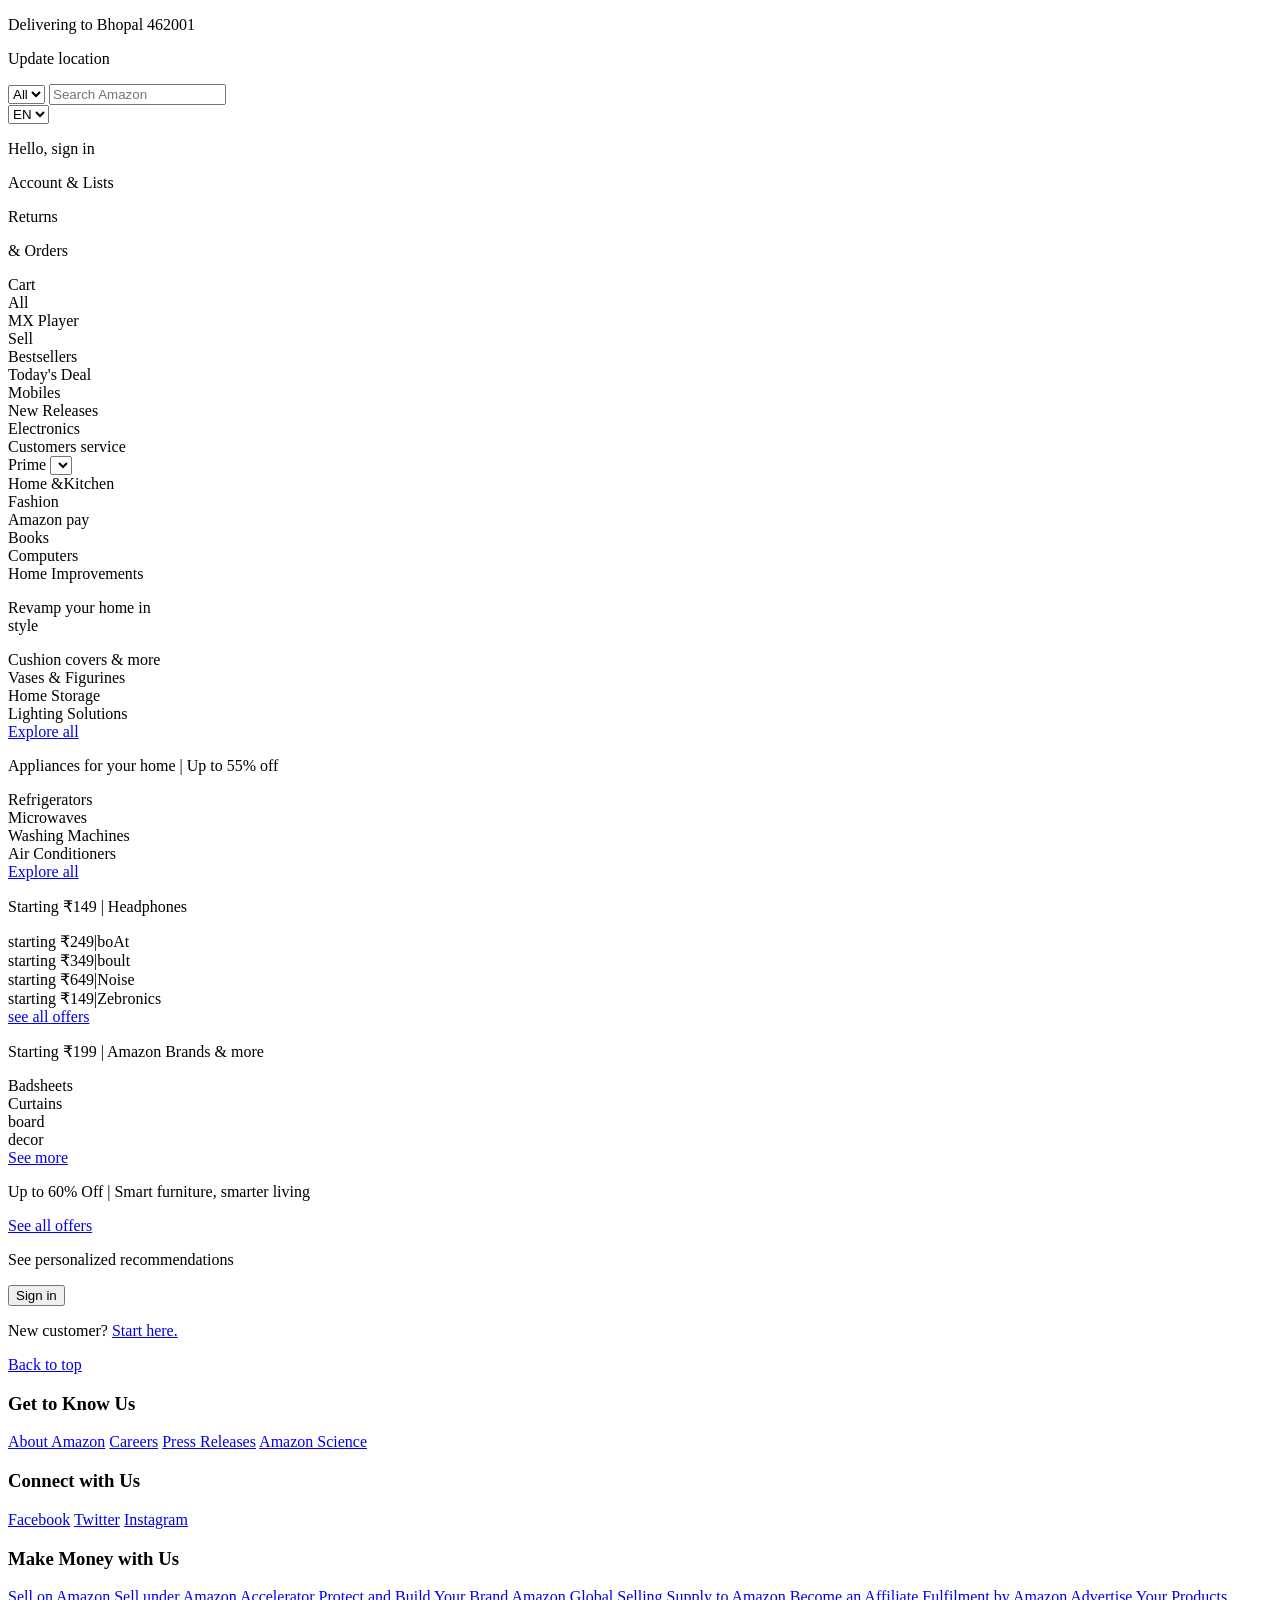
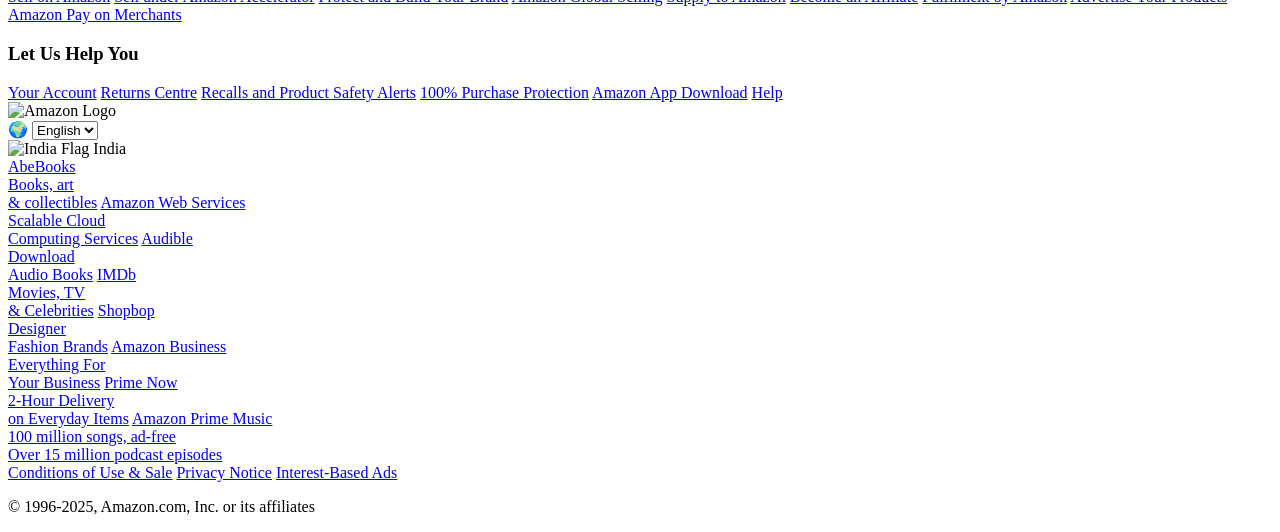
==== index.html @ 0b6915ec "Updated CSS paths to new images folder" ====
<!DOCTYPE html>
<html lang="en">
<head>
    <link rel="stylesheet" href="/CSS/PROJECT/style.css">
    <link rel="stylesheet" href="https://cdnjs.cloudflare.com/ajax/libs/font-awesome/7.0.1/css/all.min.css" integrity="sha512-2SwdPD6INVrV/lHTZbO2nodKhrnDdJK9/kg2XD1r9uGqPo1cUbujc+IYdlYdEErWNu69gVcYgdxlmVmzTWnetw==" crossorigin="anonymous" referrerpolicy="no-referrer" />
    <meta charset="UTF-8">
    <meta name="viewport" content="width=device-width, initial-scale=1.0">
    <title>amazon</title>
</head>
<body>

    <header>
        <a id="top"></a>

        <!-- navbar -->
        <div class="navbar">

            <div class="navlogo border">
                <div class="logo">
                </div>
            </div>

            <div class="nav-address border">
                <p class="add-first"> Delivering to Bhopal 462001</p>
                <div class="add-icon">
                        <i class="fa-solid fa-location-dot"></i>
                        <p class="add-second">Update location</p> 
                </div>
            </div>

            <div class="box3 border">
                <select class="search-select">
                    <option value="">All</option>
                    <option value="">lol</option>
                </select>

                    <input placeholder="Search Amazon" class="search-amazon">
                

                <div class="search-icon">
                    <i class="fa-solid fa-magnifying-glass"></i>
                </div>

            </div>

            <div class="box4 border">

                <div class="country-flag"></div>

                <select class="select-language">
                    <option value="">EN</option>
                    <option value="">HI</option>
                </select>

            </div>

            <div class="box5 border">
                <p ><span>Hello, sign in</span></p>
                <p class="nav-sec">Account & Lists</p>

            </div>

            <div class="box6 border">
                <p ><span>Returns</span></p>
                <p class="nav-sec">& Orders</p>

            </div>

            <div class="box7 border">

                <i class="fa-solid fa-cart-shopping"></i>
                Cart

            </div>

        </div>

        <!-- nav bar below navbar -->
         <div class="nav-below-nav">

            <div class="same-box"><i class="fa-solid fa-bars"></i>All</div>
            <div class="same-box">MX Player</div>
            <div class="same-box">Sell</div>
            <div class="same-box">Bestsellers</div>
            <div class="same-box">Today's Deal</div>
            <div class="same-box">Mobiles</div>
            <div class="same-box">New Releases</div>
            <div class="same-box">Electronics</div>
            <div class="same-box">Customers service</div>
            <div class="same-box"> Prime <select name="" id=""></select></div>
            <div class="same-box">Home &Kitchen</div>
            <div class="same-box">Fashion</div>
            <div class="same-box">Amazon pay</div>
            <div class="same-box">Books</div>
            <div class="same-box">Computers</div>
            <div class="same-box">Home Improvements</div>
            
         </div>

         <!-- HERO IMAGE -->

        <div class="hero-image"></div>

         <!-- 4 Boxes Below Hero -->
        <div class="box-container">

            <!-- Box 1 -->
            <div class="images-below-image1">
                <p>Revamp your home in <br>style</p>
                <div class="image-grid">
                    <div class="img-box">
                        <div class="ibi1"></div>
                        <span>Cushion covers & more</span>
                    </div>
                    <div class="img-box">
                        <div class="ibi2"></div>
                        <span>Vases & Figurines</span>
                </div>
                    <div class="img-box">
                        <div class="ibi3"></div>
                        <span>Home Storage</span>
                    </div>
                    <div class="img-box">
                        <div class="ibi4"></div>
                        <span>Lighting Solutions</span>
                    </div>
                </div>
                <a href="#">Explore all</a>
            </div>

            <!-- Box 2 -->
            <div class="images-below-image1">
                <p>Appliances for your home | Up to 55% off</p>
                <div class="image-grid">
                    <div class="img-box">
                        <div class="ibi11"></div>
                        <span>Refrigerators</span>
                    </div>
                    <div class="img-box">
                        <div class="ibi21"></div>
                        <span>Microwaves</span>
                    </div>
                    <div class="img-box">
                        <div class="ibi31"></div>
                        <span>Washing Machines</span>
                    </div>
                    <div class="img-box">
                        <div class="ibi41"></div>
                        <span>Air Conditioners</span>
                    </div>
                </div>
                <a href="#">Explore all</a>
            </div>

            <!-- Box 3 -->
            <div class="images-below-image1">
                <p>Starting ₹149 | Headphones</p>
                <div class="image-grid">
                    <div class="img-box">
                        <div class="ibi1c"></div>
                        <span>starting ₹249|boAt</span>
                    </div>
                    <div class="img-box">
                        <div class="ibi2c"></div>
                        <span>starting ₹349|boult</span>
                    </div>
                    <div class="img-box">
                        <div class="ibi3c"></div>
                        <span>starting ₹649|Noise</span>
                    </div>
                    <div class="img-box">
                        <div class="ibi4c"></div>
                        <span>starting ₹149|Zebronics</span>
                    </div>
                </div>
                <a href="#">see all offers</a>
            </div>

            <!-- Box 4 -->
            <div class="images-below-image1">
                <p>Starting ₹199 | Amazon Brands & more</p>
                <div class="image-grid">
                    <div class="img-box">
                        <div class="ibi1d"></div>
                        <span>Badsheets</span>
                    </div>
                    <div class="img-box">
                        <div class="ibi2d"></div>
                        <span>Curtains</span>
                    </div>
                    <div class="img-box">
                        <div class="ibi3d"></div>
                        <span>board</span>
                    </div>
                    <div class="img-box">
                        <div class="ibi4d"></div>
                        <span>decor</span>
                    </div>
                </div>
                <a href="#">See more</a>
            </div>
        </div>


         <!-- images below hero image  -->
        <!-- Smart Furniture Offer Section -->
        <div class="offer-section">
            <p class="offer-title">Up to 60% Off | Smart furniture, smarter living</p>
            <div class="offer-images">
                <div class="offer-img oi1"></div>
                <div class="offer-img oi2"></div>
                <div class="offer-img oi3"></div>
                <div class="offer-img oi4"></div>
            </div>
            <a href="#" class="offer-link">See all offers</a>
        </div>

        <!-- Personalized Recommendations Section -->
        <div class="recommend-section">
            <p class="recommend-title">See personalized recommendations</p>
            <button class="signin-btn">Sign in</button>
            <p class="new-customer">New customer? <a href="#">Start here.</a></p>
        </div>







        <footer>

            <a href="#top" class="back-to-top">Back to top</a>



            <div class="footerr">
            <div class="footer-column">
                <h3>Get to Know Us</h3>
                <a href="#">About Amazon</a>
                <a href="#">Careers</a>
                <a href="#">Press Releases</a>
                <a href="#">Amazon Science</a>
            </div>

            <div class="footer-column">
                <h3>Connect with Us</h3>
                <a href="#">Facebook</a>
                <a href="#">Twitter</a>
                <a href="#">Instagram</a>
            </div>

            <div class="footer-column">
                <h3>Make Money with Us</h3>
                <a href="#">Sell on Amazon</a>
                <a href="#">Sell under Amazon Accelerator</a>
                <a href="#">Protect and Build Your Brand</a>
                <a href="#">Amazon Global Selling</a>
                <a href="#">Supply to Amazon</a>
                <a href="#">Become an Affiliate</a>
                <a href="#">Fulfilment by Amazon</a>
                <a href="#">Advertise Your Products</a>
                <a href="#">Amazon Pay on Merchants</a>
            </div>

            <div class="footer-column">
                <h3>Let Us Help You</h3>
                <a href="#">Your Account</a>
                <a href="#">Returns Centre</a>
                <a href="#">Recalls and Product Safety Alerts</a>
                <a href="#">100% Purchase Protection</a>
                <a href="#">Amazon App Download</a>
                <a href="#">Help</a>
            </div>
            </div>


            <!-- .........................................footer last second div...................... -->
            <!-- Bottom Footer Section -->
            <div class="footer-bottom">
            <img src="/CSS/PROJECT/Amazon-logo-white.svg.png" alt="Amazon Logo" class="footer-logo">

            <div class="footer-options">
                <div class="language-option">
                🌍
                <select>
                    <option>English</option>
                    <option>हिन्दी</option>
                    <option>தமிழ்</option>
                    <option>తెలుగు</option>
                </select>
                </div>

                <div class="country-option">
                <img src="https://flagcdn.com/w40/in.png" alt="India Flag" class="flag-icon">
                <span>India</span>
                </div>
            </div>
            </div>

            <!--Move this OUTSIDE of footer-bottom -->
            <div class="footer-last">
            <div class="footer-last-links">
                <a href="#">AbeBooks<br>Books, art<br>& collectibles</a>
                <a href="#">Amazon Web Services<br>Scalable Cloud<br>Computing Services</a>
                <a href="#">Audible<br>Download<br>Audio Books</a>
                <a href="#">IMDb<br>Movies, TV<br>& Celebrities</a>
                <a href="#">Shopbop<br>Designer<br>Fashion Brands</a>
                <a href="#">Amazon Business<br>Everything For<br>Your Business</a>
                <a href="#">Prime Now<br>2-Hour Delivery<br>on Everyday Items</a>
                <a href="#">Amazon Prime Music<br>100 million songs, ad-free<br>Over 15 million podcast episodes</a>
            </div>

            <div class="footer-last-bottom">
                <a href="#">Conditions of Use & Sale</a>
                <a href="#">Privacy Notice</a>
                <a href="#">Interest-Based Ads</a>
                <p>© 1996-2025, Amazon.com, Inc. or its affiliates</p>
            </div>
            </div>





        </footer>


       






</body>
</html>
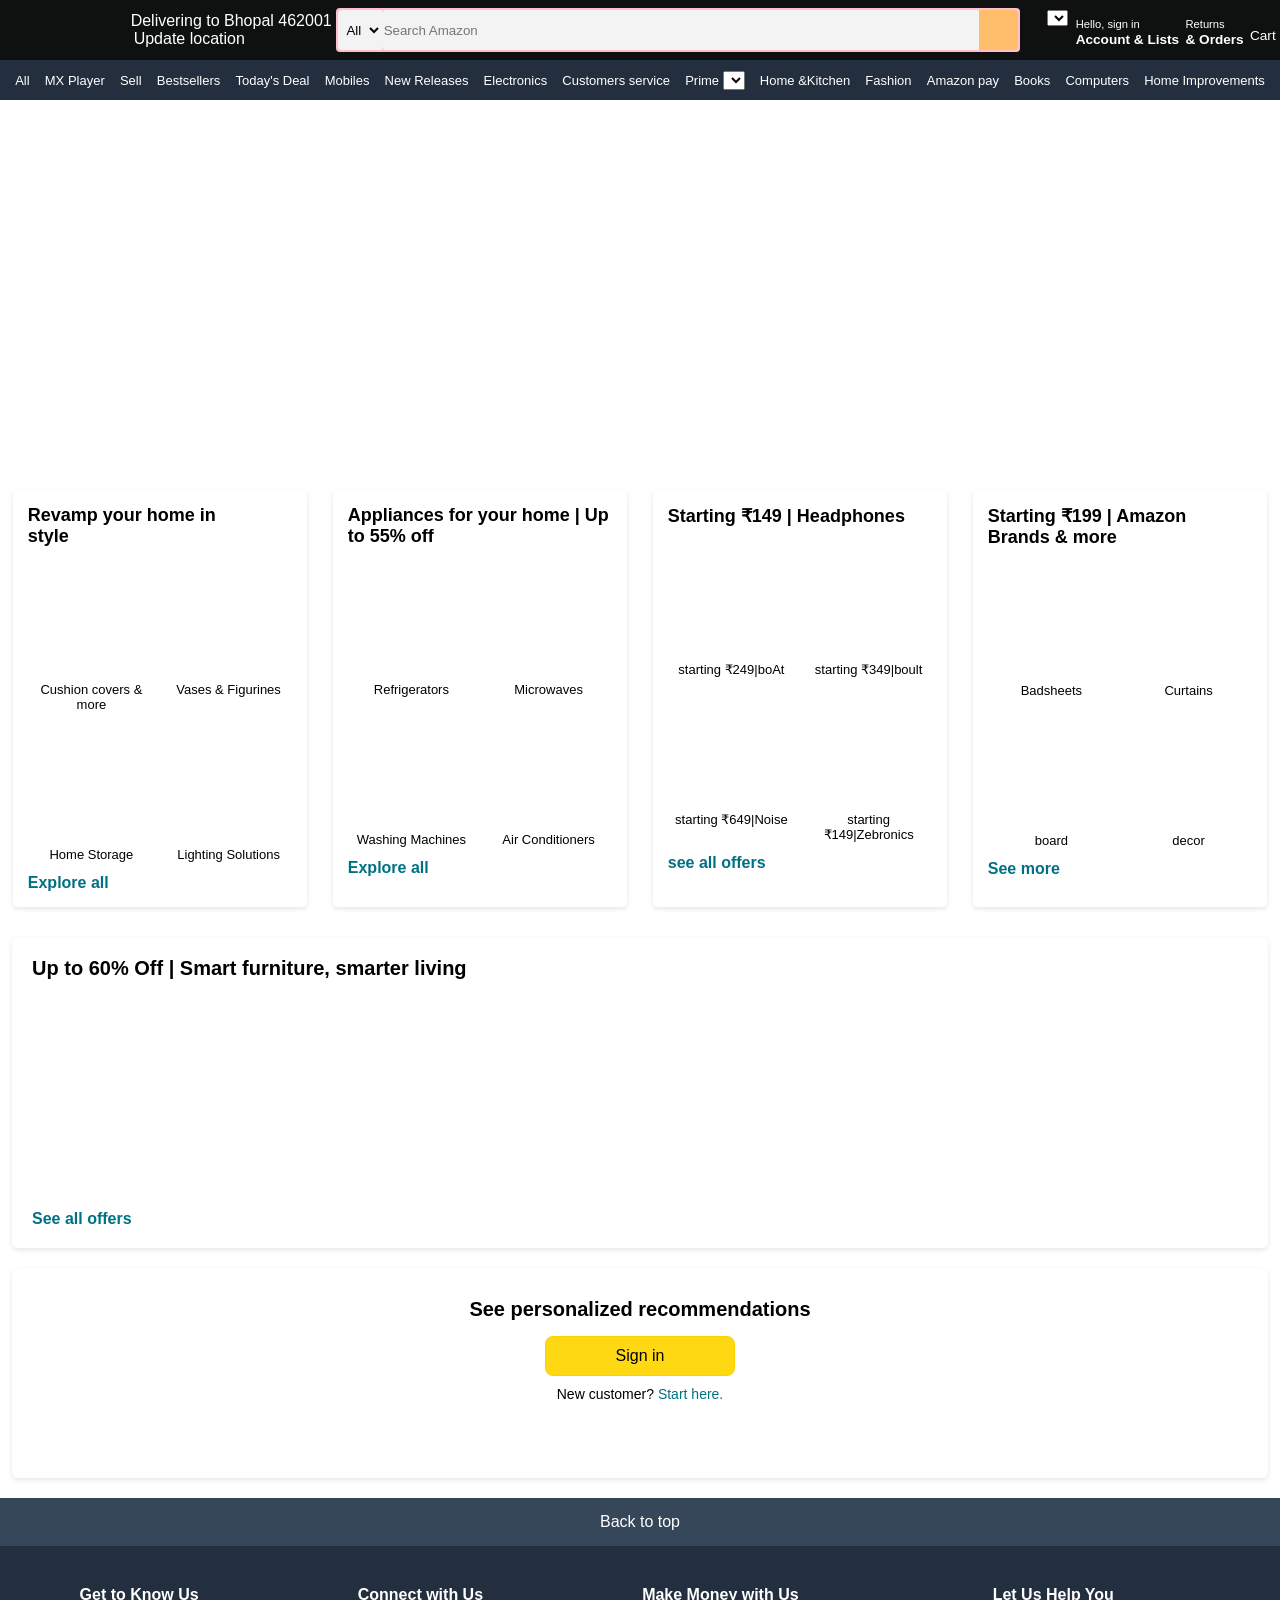
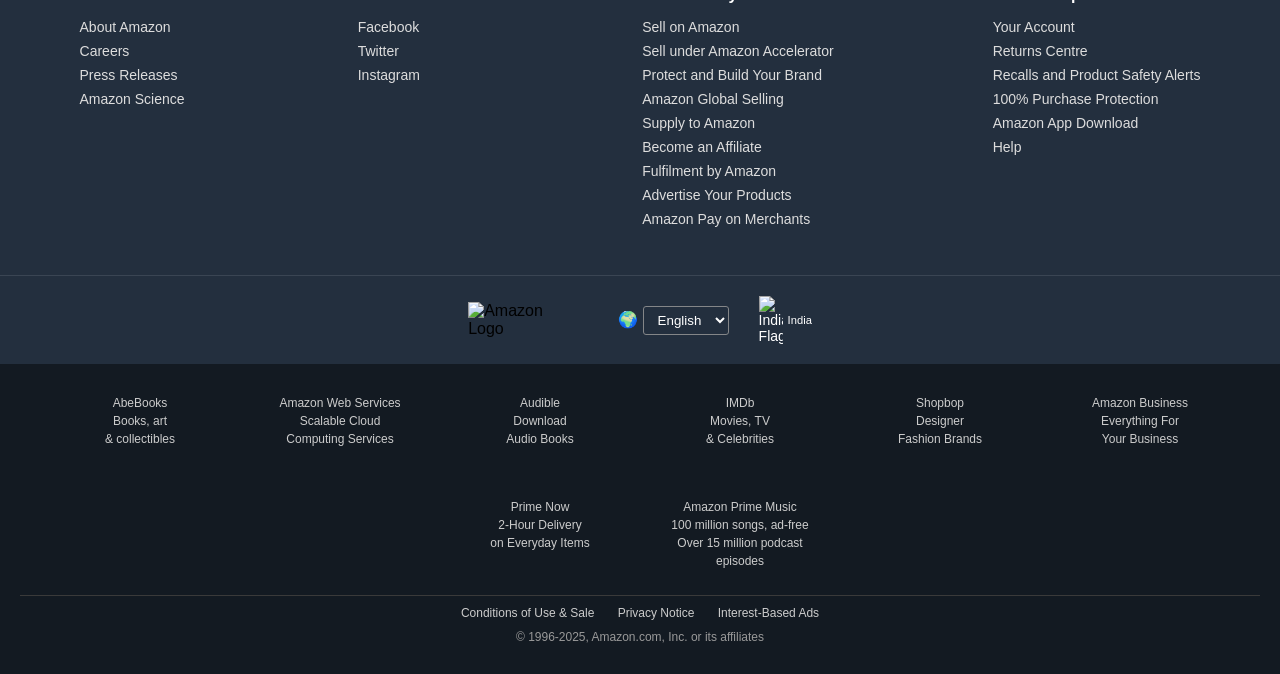
==== commit ad0ede96: "Update index.html Signed-off-by: keshav kourav <160245801+keshavkourav@users.noreply.github.com>" ====
--- a/index.html
+++ b/index.html
@@ -1,7 +1,9 @@
 <!DOCTYPE html>
 <html lang="en">
 <head>
-    <link rel="stylesheet" href="/CSS/PROJECT/style.css">
+    <!-- <link rel="stylesheet" href="CSS/PROJECT/style.css"> -->
+    <link rel="stylesheet" href="style.css">
+
     <link rel="stylesheet" href="https://cdnjs.cloudflare.com/ajax/libs/font-awesome/7.0.1/css/all.min.css" integrity="sha512-2SwdPD6INVrV/lHTZbO2nodKhrnDdJK9/kg2XD1r9uGqPo1cUbujc+IYdlYdEErWNu69gVcYgdxlmVmzTWnetw==" crossorigin="anonymous" referrerpolicy="no-referrer" />
     <meta charset="UTF-8">
     <meta name="viewport" content="width=device-width, initial-scale=1.0">
@@ -334,4 +336,4 @@
 
 
 </body>
-</html>+</html>
--- a/style.css
+++ b/style.css
@@ -0,0 +1,527 @@
+*{
+    margin: 0;
+    font-family: Arial;
+    border:border-box;
+
+}
+.navbar{
+    height: 60px;
+    background-color: #0f1111;
+    color: white;
+    display: flex;
+    align-items: center;
+    justify-content: space-evenly;
+}
+
+/* ...............................................BOX-1-NAVBAR................................................................... */
+.logo{
+
+    background-image:url("/CSS/PROJECT/images/amazon-logo-editorial-icon-isolated-600nw-2333488123.webp");
+    background-size: cover;
+    height: 55px;
+    width: 120px;
+    font-size: 1.4rem;
+}
+.border{
+    border: 2px solid transparent;
+}
+.border:hover{
+    border: 2px solid white;
+}
+
+/* ...............................................BOX-2-NAVBAR................................................................... */
+.add-icon{
+    display: flex;
+    align-items:center;
+
+}    
+.addd-first{
+    color: #cccccc;
+    font-size:0.85rem;
+    margin-right: 15px;
+}
+.add-second{
+    font-size: 1rem;
+    margin-left: 3px;
+}
+/* ...............................................BOX-3-NAVBAR................................................................... */
+.box3{
+    display: flex;
+    background-color: pink;
+    width: 680px;
+    height: 40px;
+    border-radius: 4px;
+    justify-content: space-evenly ;
+}
+.search-select{
+    background-color: #f3f3f3;
+    width: 50px;
+    text-align: center;
+    border-top-left-radius: 4px;
+    border-bottom-left-radius: 4px;
+    border:none;
+}
+.search-amazon{
+    background-color: #f3f3f3;
+    width: 100%;
+    border-top-left-radius: 4px;
+    border-bottom-left-radius: 4px;
+    border: none;
+
+
+}
+.search-icon{
+    background-color: #febd69;
+    width: 45px;
+    height: 40px;
+    border-top-right-radius: 4px;
+    border-bottom-right-radius: 4px;
+    
+    border: none;
+
+    display: flex;
+    justify-content: center;
+    align-items: center;
+    font-size: 1.2rem;
+    
+
+}
+.search-amazon :hover{
+    border: 2px solid #f3f3f3;}
+/* ...............................................BOX-4-NAVBAR................................................................... */
+
+.box4{
+    display: flex;
+    width: 45px;
+    height: 40px;
+    justify-content: center;
+
+}
+.select-language{
+   height: 16.2px;
+    width: 21.6px;
+}
+.country-flag{
+    
+    height: 16.2px;
+    width: 21.6px;
+    background-image: url("/CSS/PROJECT/images/download.png");
+    background-size: cover;
+    
+}
+/* ...............................................BOX-5-NAVBAR................................................................... */
+.box5{
+
+}
+span{
+    font-size: 0.7rem;
+
+}
+.nav-sec{
+    font-size: 0.85rem;
+    font-weight: 700;
+
+}
+
+
+/* ...............................................BOX-6-NAVBAR................................................................... */
+ .box7 i {
+    font-size: 30px;
+ }
+ .box7{
+    font-size: 0.85rem;
+ }
+
+ /* ..!!!!!!!!!!!!!!!!!!!!!!!!!!!!!!!!.............navbar completed..............!!!!!!!!!!!!!!!!!!!!!!!!!!!!!!!!!!!!!!!!!!!!!!!!!!........ */
+
+ /* ..............................................below-NAVBAR................................................................... */
+
+ .nav-below-nav{
+    height: 40px;
+    background-color: #232f3e;
+    color: white;
+    display: flex;
+    align-items: center;
+    justify-content: space-evenly;
+    font-size: small;
+    font-weight: 400;
+
+ }
+/* ..!!!!!!!!!!!!!!!!!!!!!!!!!!!!!!!!.............below-navbar completed..............!!!!!!!!!!!!!!!!!!!!!!!!!!!!!!!!!!!!!!!!!!!!!!!!!!........ */
+
+/* ..............................................Hero image and below hero image .................................................................. */
+/* Sliding Hero Image */
+.hero-image {
+    width: 100%;
+    height: 580px;
+    background-size: cover;
+    background-position: center;
+    animation: slideHero 12s infinite steps(1);
+    position: relative;
+    z-index: 0;
+}
+
+@keyframes slideHero {
+    0%  { background-image: url("/CSS/PROJECT/images/PC_Hero_2x-toys_1._CB582765723_.jpg"); }
+    33%   { background-image: url("/CSS/PROJECT/images/h1.png"); }
+    63%  { background-image: url("/CSS/PROJECT/images/PC_PB_Leadup_ASIN_Date._CB801963094_.jpg"); }
+    100%  { background-image: url("/CSS/PROJECT/images/PC_Hero_1_3000._CB582457311_.jpg"); }
+    
+}
+
+/* Boxes Container */
+.box-container {
+    display: flex;
+    justify-content: space-around;
+    flex-wrap: wrap;
+    margin-top: -200px; /* overlap with hero */
+    position: relative;
+    z-index: 1;
+}
+
+/* Individual White Boxes */
+.images-below-image1 {
+    width: 23%;
+    background-color: white;
+    border-radius: 5px;
+    padding: 15px;
+    box-sizing: border-box;
+    margin: 10px 0;
+    box-shadow: 0 2px 5px rgba(0,0,0,0.1);
+}
+
+.images-below-image1 p {
+    font-size: 18px;
+    font-weight: bold;
+    margin-bottom: 10px;
+}
+
+/* Grid layout 2x2 */
+.image-grid {
+    display: grid;
+    grid-template-columns: repeat(2, 1fr);
+    grid-gap: 10px;
+}
+
+/* Small image + text container */
+.img-box {
+    text-align: center;
+}
+
+/* Small images */
+.img-box div {
+    width: 100%;
+    height: 120px;
+    background-size: cover;
+    background-position: center;
+    border-radius: 4px;
+}
+
+/* Image labels */
+.img-box span {
+    display: block;
+    font-size: 13px;
+    margin-top: 5px;
+}
+
+/* Replace these with your own images */
+.ibi1 { background-image: url(/CSS/PROJECT/images/ibi11.jpg); }
+.ibi2 { background-image: url(/CSS/PROJECT/images/ibi12.jpg); }
+.ibi3 { background-image: url(/CSS/PROJECT/images/ibi13.jpg); }
+.ibi4 { background-image: url(/CSS/PROJECT/images/ibi14.jpg); }
+
+.ibi11 { background-image: url(/CSS/PROJECT/images/refr.jpg); }
+.ibi21{ background-image: url(/CSS/PROJECT/images/microwave.jpg); }
+.ibi31 { background-image: url(/CSS/PROJECT/images/wm.jpg); }
+.ibi41 { background-image: url(/CSS/PROJECT/images/ac.jpg); }
+
+.ibi1c { background-image: url(/CSS/PROJECT/images/12.jpg); }
+.ibi2c{ background-image: url(/CSS/PROJECT/images/22.jpg); }
+.ibi3c{ background-image: url(/CSS/PROJECT/images/32.jpg); }
+.ibi4c{ background-image: url(/CSS/PROJECT/images/42.jpg); }
+
+.ibi1d { background-image: url(/CSS/PROJECT/images/a.jpg); }
+.ibi2d { background-image: url(/CSS/PROJECT/images/b.jpg); }
+.ibi3d { background-image: url(/CSS/PROJECT/images/c.jpg); }
+.ibi4d { background-image: url(/CSS/PROJECT/images/d.jpg); }
+
+/* Explore link */
+.images-below-image1 a {
+    display: inline-block;
+    margin-top: 12px;
+    color: #007185;
+    text-decoration: none;
+    font-weight: bold;
+}
+.images-below-image1 a:hover {
+    color: #c7511f;
+}
+
+/* ..!!!!!!!!!!!!!!!!!!!!!!!!!!!!!!!!.............below hero image and hero image completed..............!!!!!!!!!!!!!!!!!!!!!!!!!!!!!!!!!!!!!!!!!!!!!!!!!!........ *
+
+
+/* Offer Section */
+.offer-section {
+    background-color: white;
+    width: 95%;
+    margin: 20px auto;
+    padding: 20px;
+    border-radius: 6px;
+    box-shadow: 0 2px 5px rgba(0,0,0,0.1);
+}
+
+.offer-title {
+    font-size: 20px;
+    font-weight: bold;
+    margin-bottom: 15px;
+}
+
+.offer-images {
+    display: flex;
+    justify-content: space-between;
+    flex-wrap: wrap;
+}
+
+.offer-img {
+    width: 23%;
+    height: 200px;
+    background-size: cover;
+    background-position: center;
+    border-radius: 6px;
+}
+
+/* Replace these with your real image URLs */
+.oi1 { background-image: url(/CSS/PROJECT/images/x44.jpg); }
+.oi2 { background-image: url(/CSS/PROJECT/images/x22.jpg); }
+.oi3 { background-image: url(/CSS/PROJECT/images/x3.jpg); }
+.oi4 { background-image: url(/CSS/PROJECT/images/x4.jpg); }
+
+.offer-link {
+    display: inline-block;
+    margin-top: 15px;
+    color: #007185;
+    text-decoration: none;
+    font-weight: bold;
+}
+
+.offer-link:hover {
+    color: #c7511f;
+}
+/* ..!!!!!!!!!!!!!!!!!!!!!!!!!!!!!!!!.............horizontal offers box completed..............!!!!!!!!!!!!!!!!!!!!!!!!!!!!!!!!!!!!!!!!!!!!!!!!!!........ *
+
+
+/* Personalized Recommendations Section */
+.recommend-section {
+    background-color: white;
+    width: 95%;
+    margin: 20px auto;
+    padding: 30px 20px;
+    text-align: center;
+    border-radius: 6px;
+    box-shadow: 0 2px 5px rgba(0,0,0,0.1);
+    height: 150px; /* half height compared to previous section */
+}
+
+.recommend-title {
+    font-size: 20px;
+    font-weight: bold;
+    margin-bottom: 15px;
+}
+
+.signin-btn {
+    background-color: #FFD814;
+    border: 1px solid #FCD200;
+    border-radius: 8px;
+    padding: 10px 70px;
+    font-size: 16px;
+    cursor: pointer;
+    transition: background-color 0.2s;
+}
+
+.signin-btn:hover {
+    background-color: #F7CA00;
+}
+
+.new-customer {
+    margin-top: 10px;
+    font-size: 14px;
+}
+
+.new-customer a {
+    color: #007185;
+    text-decoration: none;
+}
+
+.new-customer a:hover {
+    color: #c7511f;
+}
+/* ..!!!!!!!!!!!!!!!!!!!!!!!!!!!!!!!!.............sign in horizontal box completed..............!!!!!!!!!!!!!!!!!!!!!!!!!!!!!!!!!!!!!!!!!!!!!!!!!!........ */
+/* ...............FOOTER.............!!!!!!!!!!!!!!!!!!!!!!!!!!!!!!!!!!!!!!!!!!!!!!!!!!........ */
+/* .....................back to top option.......... */
+.back-to-top {
+  display: block;
+  text-align: center;
+  background-color: #37475a; /* Amazon-like color */
+  color: white;
+  padding: 15px 0;
+  text-decoration: none;
+  font-weight: 500;
+  font-size: 16px;
+  transition: background-color 0.3s;
+}
+
+.back-to-top:hover {
+  background-color: #485769;
+}
+
+/* .......................footer............................ */
+
+.footerr {
+  display: flex;
+  justify-content: space-around;
+  background-color: #232f3e;
+  color: white;
+  padding: 40px 0;
+}
+
+.footer-column {
+  display: flex;
+  flex-direction: column;
+}
+
+.footer-column h3 {
+  font-size: 16px;
+  margin-bottom: 15px;
+  color: #fff;
+}
+
+.footer-column a {
+  color: #ddd;
+  text-decoration: none;
+  margin-bottom: 8px;
+  font-size: 14px;
+}
+
+.footer-column a:hover {
+  text-decoration: underline;
+  color: #fff;
+}
+/* ..............................footer-lasts second div.................................... */
+
+.footer-bottom {
+  background-color: #232f3e;
+  border-top: 1px solid #3a4553;
+  padding: 20px 0;
+  display: flex;
+  justify-content: center;
+  align-items: center;
+  gap: 50px;
+}
+
+.footer-logo {
+  width: 100px;
+  cursor: pointer;
+}
+
+.footer-options {
+  display: flex;
+  align-items: center;
+  gap: 30px;
+}
+
+.language-option select {
+  background-color: #232f3e;
+  color: white;
+  border: 1px solid #848688;
+  padding: 5px 10px;
+  border-radius: 3px;
+  cursor: pointer;
+}
+
+.language-option select:focus {
+  outline: none;
+}
+
+.flag-icon {
+  width: 24px;
+  margin-right: 5px;
+  vertical-align: middle;
+}
+
+.country-option {
+  display: flex;
+  align-items: center;
+  color: white;
+  font-size: 14px;
+}
+/* ................................last div in footer.................... */
+
+
+
+
+
+.footer-last {
+  background-color: #131a22;
+  color: #ddd;
+  text-align: center;
+  padding: 30px 20px;
+}
+
+/* upper link section */
+.footer-last-links {
+  display: flex;
+  flex-wrap: wrap;
+  justify-content: center;
+  gap: 50px;
+  margin-bottom: 25px;
+}
+
+.footer-last-links a {
+  color: #ccc;
+  text-decoration: none;
+  font-size: 12px;
+  line-height: 1.5;
+  width: 150px;
+  transition: color 0.3s;
+}
+
+.footer-last-links a:hover {
+  color: white;
+  text-decoration: underline;
+}
+
+/* bottom small link row */
+.footer-last-bottom {
+  border-top: 1px solid #3a3a3a;
+  padding-top: 10px;
+  font-size: 12px;
+}
+
+.footer-last-bottom a {
+  color: #ccc;
+  margin: 0 10px;
+  text-decoration: none;
+}
+
+.footer-last-bottom a:hover {
+  color: white;
+  text-decoration: underline;
+}
+
+.footer-last-bottom p {
+  color: #999;
+  margin-top: 10px;
+}
+
+/* responsive fix */
+@media (max-width: 700px) {
+  .footer-last-links {
+    gap: 25px;
+  }
+  .footer-last-links a {
+    width: 45%;
+  }
+}
+
+
+
